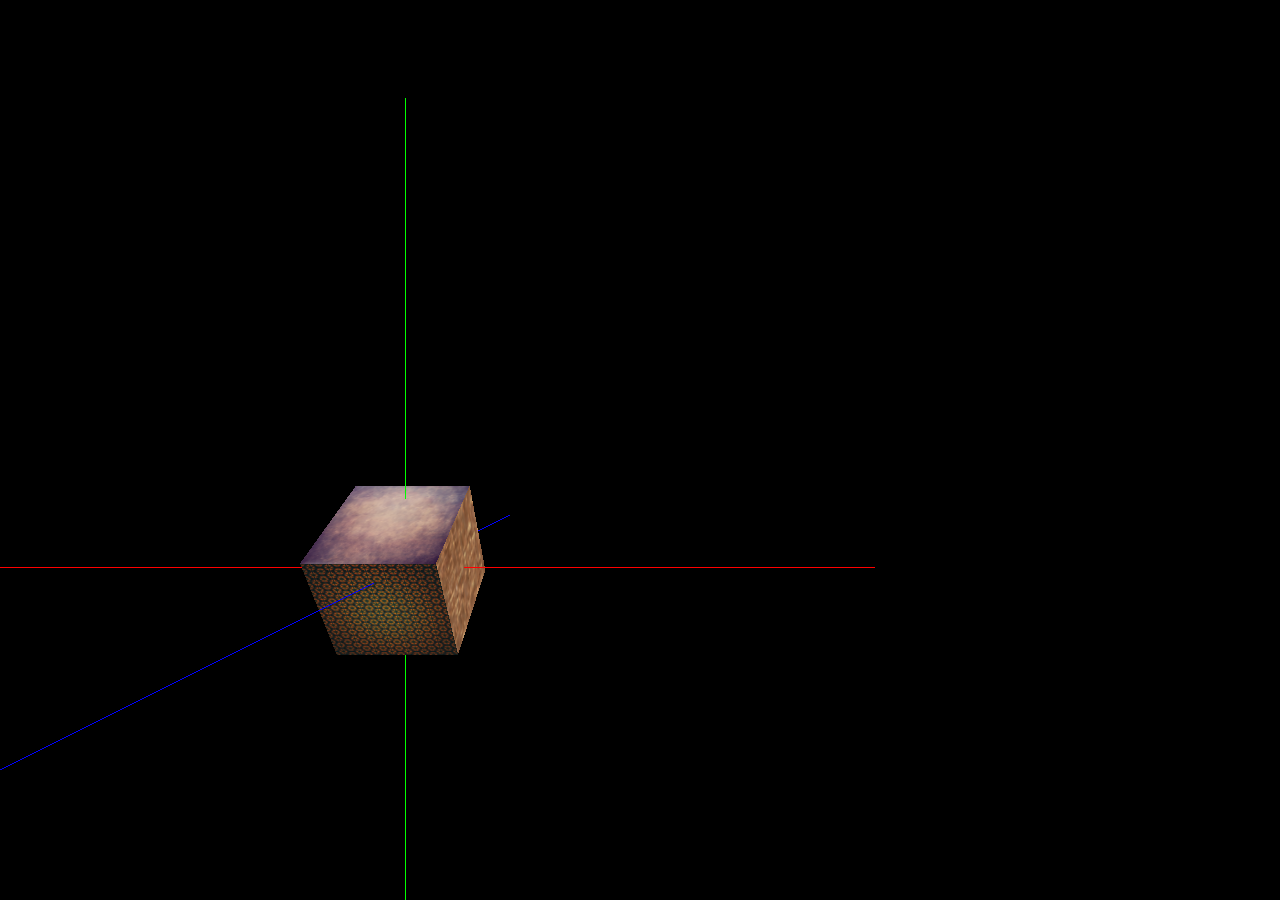
==== Visual Computing/WebGL/WebGL Coursework/public_html/Cube.html @ 7e3f0f42 "Streamlined new variable object functionality" ====
<!DOCTYPE html>
<html>
	<head>
		<meta charset=utf-8>
		<title>Cube Manipulation</title>
		<style>
			body { margin: 0; }
			canvas { width: 100%; height: 100% }
		</style>
	</head>
	<body>
		<script src="js/three.js"></script>
		<script>
			// Scene Setup
                        var scene = new THREE.Scene();
                        var sceneBackground = scene.background;
                        var camera = new THREE.PerspectiveCamera(75, window.innerWidth / window.innerHeight, 0.1, 1000);
                        var renderer = new THREE.WebGLRenderer();
                        //var controls = new THREE.OrbitControls(camera, renderer.domElement);
                        renderer.setSize(window.innerWidth, window.innerHeight);
                        document.body.appendChild(renderer.domElement);
                        
                        
                        // Event Listeners
                        document.addEventListener("keydown", onKeyDown); //TODO: Pausing cube blocks other events until resumption
                        document.addEventListener("wheel", onWheelScroll);
                        document.addEventListener("mousedown", onMouseDown);
                        document.addEventListener("mousemove", onMouseMove);
                        document.addEventListener("mouseup", onMouseUp);
                        
                        
                        // Default Camera Positioning
                        var defaultCamera = camera.clone();
                        var defaultCameraPos = [2, 1, 5];
                        defaultCamera.position.x = defaultCameraPos[0]; 
                        defaultCamera.position.y = defaultCameraPos[1];
                        defaultCamera.position.z = defaultCameraPos[2];
                        
                        var resetCamera = function () {
                            camera = defaultCamera.clone();                            
                        };
                        
                        resetCamera();  
                        
                        
                        // Object States                    
                        var States = {
                            rotating: true,
                            vertexRendering: false,
                            edgeRendering: false, 
                            faceRendering: false, // Inverted initialisation
                            textureRendering: true,
                            orbiting: false
                        };
                        
                        var ActiveObject = { 
                            selected: null,
                            points: null,
                            wireframe: null                        
                        };
                                      
    
                        // Cube Setup
                        var cubeGeometry = new THREE.BoxGeometry(1, 1, 1);         
                        var cubeColor = new THREE.Color(0x008B8B);
                        var cubeMaterial = new THREE.MeshBasicMaterial({color: cubeColor, vertexColors: THREE.VertexColors});
                        var cube = new THREE.Mesh(cubeGeometry, cubeMaterial);
                        ActiveObject.selected = cube;
                        scene.add(ActiveObject.selected);
                        
                        // Axes Setup                
                        var xAxisGeometry = new THREE.Geometry();
                        var yAxisGeometry = xAxisGeometry.clone();
                        var zAxisGeometry = xAxisGeometry.clone();
                        var xAxisMaterial = new THREE.LineBasicMaterial({ color: 0xff0000 });
                        var yAxisMaterial = new THREE.LineBasicMaterial({ color: 0x00ff00 });
                        var zAxisMaterial = new THREE.LineBasicMaterial({ color: 0x0000ff });
                        var axisLength = 4;
                        
                        xAxisGeometry.vertices.push(
                                new THREE.Vector3(-axisLength, 0, 0),
                                new THREE.Vector3(axisLength, 0, 0)
                        );
                
                        yAxisGeometry.vertices.push(
                                new THREE.Vector3(0, -axisLength, 0),
                                new THREE.Vector3(0, axisLength, 0)
                        );
                              
                        zAxisGeometry.vertices.push(
                                new THREE.Vector3(0, 0, -axisLength),
                                new THREE.Vector3(0, 0, axisLength)
                        );
                        
                        var xAxis = new THREE.Line(xAxisGeometry, xAxisMaterial);
                        var yAxis = new THREE.Line(yAxisGeometry, yAxisMaterial);
                        var zAxis = new THREE.Line(zAxisGeometry, zAxisMaterial);
                        
                        scene.add(xAxis, yAxis, zAxis);       
                       
                        
                        // Cube Rotation
                        var animationID; 
                        var rotationStep = 0.01;
                        
                        var rotateX = function() {
                            var obj = ActiveObject.selected;
                            animationID = requestAnimationFrame(rotateX); 
                            obj.rotation.x += rotationStep;
                            if (obj.rotation.x >= 2*Math.PI){
                                 obj.rotation.x = 0;
                                cancelAnimationFrame(animationID); 
                                rotateY();
                            }
                            renderer.render(scene, camera);
                        };
                        
                        var rotateY = function() {
                            var obj = ActiveObject.selected;
                            animationID = requestAnimationFrame(rotateY);
                            obj.rotation.y += rotationStep;
                            if (obj.rotation.y >= 2*Math.PI){
                                obj.rotation.y = 0;
                                cancelAnimationFrame(animationID); 
                                rotateZ();
                            }
                            renderer.render(scene, camera);
                        };  
                        
                        var rotateZ = function() {
                            var obj = ActiveObject.selected;
                            animationID = requestAnimationFrame(rotateZ); 
                            obj.rotation.z += rotationStep;
                            if (obj.rotation.z >= 2*Math.PI){
                                obj.rotation.z = 0;
                                cancelAnimationFrame(animationID); 
                                rotateX();
                            }
                            renderer.render(scene, camera);
                        };
                                                                                     
                        rotateX();
                        States.rotating = true;
                        
                        var toggleAnimation = function() {
                            var obj = ActiveObject.selected;
                            if (States.rotating){
                                cancelAnimationFrame(animationID); 
                            } else {
                                if (obj.rotation.y !== 0){
                                    obj.rotation.x = 0;
                                    obj.rotation.z = 0;
                                    rotateY();
                                } else if (obj.rotation.z !== 0){
                                    obj.rotation.x = 0;
                                    obj.rotation.y = 0;
                                    rotateZ();
                                } else { 
                                    obj.rotation.y = 0;
                                    obj.rotation.z = 0;
                                    rotateX();                                 
                                }
                            }
                            States.rotating = !States.rotating; 
                        };
                           
                        
                        // Render modes 
                        var pointsMaterial = new THREE.PointsMaterial({color: 0xffff00, size:0.1});
                        var wireframeMaterial = new THREE.MeshBasicMaterial({color: 0xffffff, wireframe: true});
                        var cubePoints = new THREE.Points(cubeGeometry, pointsMaterial);
                        var cubeWireframe = new THREE.Mesh(cubeGeometry, wireframeMaterial);
                      
                        var updateActivePoints = function (newPoints){
                             ActiveObject.points = newPoints;
                        };
                        
                        var updateActiveWireframe= function (newWireframe){
                             ActiveObject.wireframe = newWireframe;
                        };
                        
                        updateActivePoints(cubePoints);
                        updateActiveWireframe(cubeWireframe);
                        
                        var toggleEdges = function (obj) {
                            if (!States.edgeRendering){
                                obj.add(ActiveObject.wireframe);
                            } else {
                                obj.remove(ActiveObject.wireframe);
                            }     
                            States.edgeRendering = !States.edgeRendering;   
                        };
                        
                        // TODO: Fix bugs -> T then F needs second F also a subsquent T does not bring the texture back
                        //                   F then T means T behaves like F
                        var toggleFaces = function (obj) {
                            if (!States.faceRendering){
                                obj.material.opacity = 0.0;
                                obj.material.transparent = true;
                                if (States.textureRendering){                            
                                    for (var i = 0; i < obj.material.length; i++)
                                    {
                                        obj.material[i].opacity = 0.0;
                                        obj.material[i].transparent = true;
                                    }  
                                }
                            } else {   
                                obj.material.opacity = 1.0;
                                obj.material.transparent = false;
                                if (States.textureRendering){
                                    for (var i = 0; i < obj.material.length; i++){
                                        obj.material[i].opacity = 1.0;
                                        obj.material[i].transparent = false;
                                    }
                                }
                            }    
                            States.faceRendering = !States.faceRendering;
                        };     
    
                        var toggleVertices = function (obj) {
                        if (!States.vertexRendering){
                                obj.add(ActiveObject.points);
                            } else {
                                obj.remove(ActiveObject.points);
                            }     
                            States.vertexRendering = !States.vertexRendering;   
                        };
                             
                             
                        // Camera Translation    
                        // TODO: Change scrollwheel to zoom on scrollwheel, not z translation
                        var cameraMovementDistance = 0.1;
                        
                        var translateCamera = function (direction) {
                            switch (direction){
                                case 'left':
                                    camera.translateX(-cameraMovementDistance);
                                    break;
                                case 'up':
                                     camera.translateY(cameraMovementDistance);
                                    break;
                                case 'right':
                                    camera.translateX(cameraMovementDistance);                              
                                    break;
                                case 'down':
                                    camera.translateY(-cameraMovementDistance);
                                    break;
                                case 'forwards':
                                    camera.translateZ(-cameraMovementDistance);
                                    break;
                                case 'backwards':
                                    camera.translateZ(cameraMovementDistance);
                                    break;
                                default:
                                    break;
                            }
                        };
                       
                       
                        // Camera Orbit   
                        var Orbit = {
                            xFocus: 0, 
                            yFocus: 0,
                            xMove: 0,
                            yMove: 0
                        };
                        
                        var orbitCamera = function () {
                            
                        };
                        
                        
                        // Cube Texture 
                        var textureNames = ['bronze', 'wire', 'scratched', 'shapes', 'colour', 'water'];
                        var textures = [];
                        var textureLoader = new THREE.TextureLoader();
                        textureLoader.setPath("resources/");
         
                        for (texture in textureNames){                          
                            textures.push(new THREE.MeshBasicMaterial({
                                map: textureLoader.load(textureNames[texture] + '.jpg')
                            }));
                        }
                        
                        // Use textured material by default
                        cube.material = textures;
                        States.textureRendering = true;
                        
                        var toggleTextures = function(obj) {
                            if (obj === cube){
                                if (!States.textureRendering){
                                cube.material = textures;
                                } else {
                                    cube.material = cubeMaterial;
                                }
                                States.faceRendering = true;
                                States.textureRendering = !States.textureRendering; 
                                toggleFaces(obj);
                            }
                         };
                         
                         
                        // Event Handlers
                        
                        // Key press event handler
                        function onKeyDown(e){
                            switch(e.which){
                                // Pause object rotation
                                case 32:
                                    toggleAnimation();
                                    break;
                                // Move camera left on left arrow KeyDown
                                case 37:
                                    translateCamera('left');
                                    break;
                                // Move camera up on up arrow KeyDown
                                case 38:
                                    translateCamera('up');
                                    break;
                                // Move camera right on right arrow KeyDown
                                case 39:                            
                                    translateCamera('right');
                                    break; 
                                // Move camera down on down arrow KeyDown
                                case 40:
                                    translateCamera('down');
                                    break;                                
                                // Move camera forwards on '+' KeyDown; can also be invoked by using the mousewheel
                                case 107:
                                    translateCamera('forwards');
                                    break;                                
                                // Move camera backwards '-' KeyDown; can also be invoked by using the mousewheel
                                case 109:
                                    translateCamera('backwards');
                                    break;
                                // Reset camera position on 'r' KeyDown
                                case 82:
                                    resetCamera();
                                    break;
                                // Toggle cube edge rendering (inc. primitive triangles) on 'e' KeyDown
                                case 69:
                                    toggleEdges(ActiveObject.selected);
                                    break;
                                // Toggle cube faces on 'f' KeyDown
                                case 70: 
                                    toggleFaces(ActiveObject.selected);
                                    break;                      
                                // Toggle cube vertex rendering on 'v' KeyDown
                                case 86: 
                                    toggleVertices(ActiveObject.selected);
                                    break;       
                                // Apply textures on 't' KeyDown
                                case 84: 
                                    toggleTextures();
                                    break; 
                                default:
                                    break;                            
                            }
                            
                            renderer.render(scene, camera);
                        }
                        
                        // Scroll wheel event handler 
                        // Used to zoom camera in and out via the scroll wheel
                        function onWheelScroll(e){                        
                           if (e.wheelDelta > 0){
                                camera.position.z -= cameraMovementDistance;
                            } else {
                                camera.position.z += cameraMovementDistance;
                            }
                            //console.log(camera.zoom);
                        }
                        
                        function onMouseDown(e){
                            if (e.which === 1){
                                Orbit.xFocus = e.x; Orbit.yFocus = e.y;
                                States.orbiting = true;
                            }
                        }
                        
                        function onMouseMove(e){
                            if (States.orbiting){
                                Orbit.xMove = e.movementX; Orbit.yMove = e.movementY;
                                orbitCamera();
                            }
                        }
                        
                        function onMouseUp(e){
                            Orbit.xFocus = 0; Orbit.yFocus = 0; 
                            Orbit.xMove = 0; Orbit.yMove = 0;
                            States.orbiting = false;
                        }                    
		</script>
	</body>
</html>
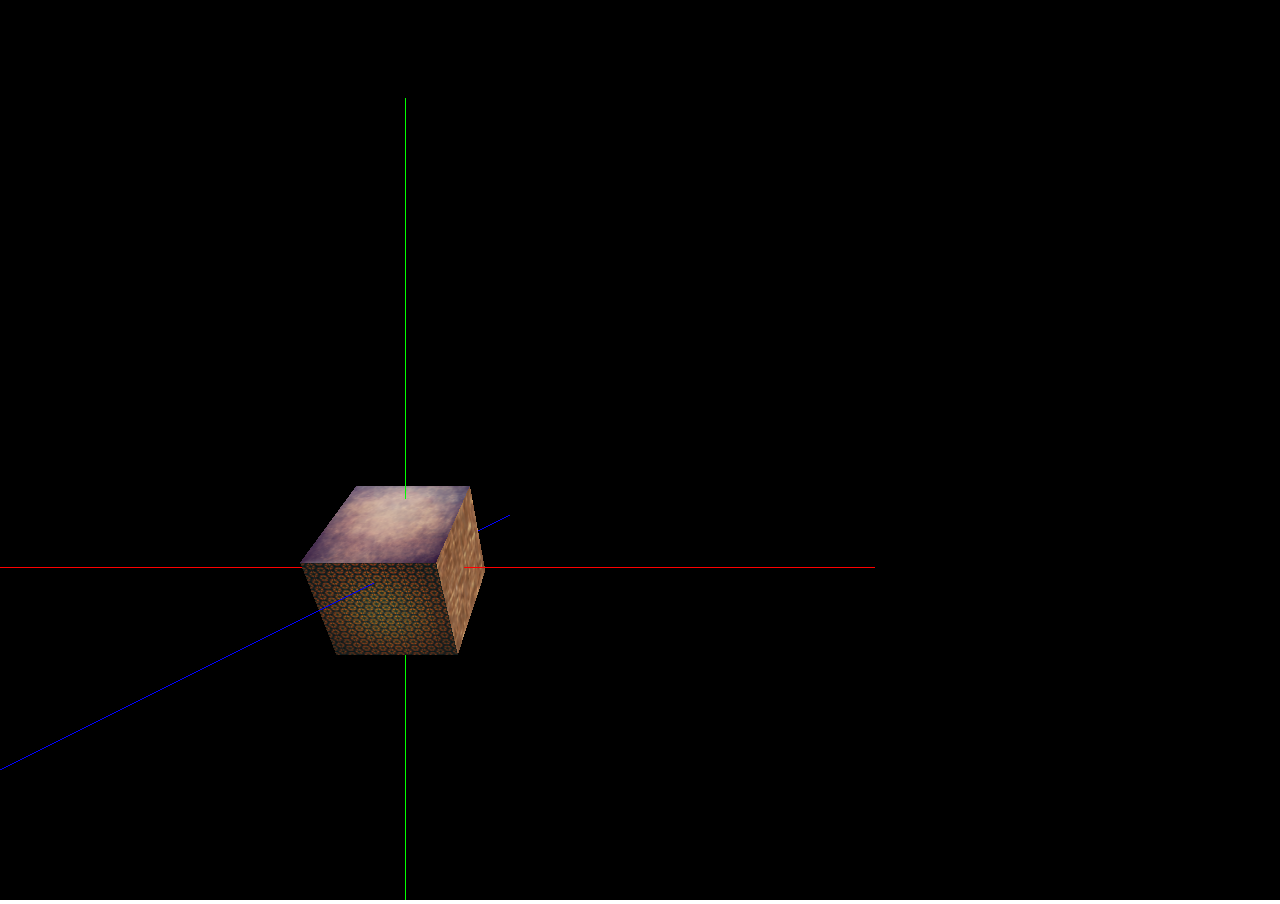
==== commit 69e7a256: "An attempt at orbiting has been made, it does not work but committing for progress" ====
--- a/Visual Computing/WebGL/WebGL Coursework/public_html/Cube.html
+++ b/Visual Computing/WebGL/WebGL Coursework/public_html/Cube.html
@@ -259,17 +259,68 @@
                        
                         // Camera Orbit   
                         var Orbit = {
+                            started: false,
+                            xStart: 0,
+                            yStart: 0,
                             xFocus: 0, 
                             yFocus: 0,
                             xMove: 0,
-                            yMove: 0
-                        };
-                        
+                            yMove: 0,
+                            newX: 0,
+                            newY: 0,
+                            newZ: 0,
+                            lookAtPoint: null
+                        };
+                        
+                        var sqr = val => val*val;
+                        var sum = (accumulator, val) => accumulator + val;
+                        var angleStep = Math.PI/4;
                         var orbitCamera = function () {
-                            
-                        };
-                        
-                        
+                            if (!Orbit.started){
+                                xStart = Orbit.xFocus; yStart = Orbit.yFocus;
+                                Orbit.lookAtPoint = screen2Cartesian(xStart, yStart);
+                                Orbit.started = true;                          
+                            } else {
+                                var temp = cartesian2Spherical(Orbit.lookAtPoint);                       
+                                var currentCamPos = camera.position;    
+                                console.log(Orbit.yMove, Orbit.xMove);
+                                temp[1] += Orbit.yMove * angleStep;
+                                temp[2] += Orbit.xMove * angleStep;
+                                console.log(temp);
+                                var newPos = spherical2Cartesian(temp);
+                                //console.log(newPos);
+                                //console.log(camera.position);
+                                camera.translateX(newPos.x);
+                                camera.translateY(newPos.y);
+                                camera.translateZ(newPos.z);
+                            }
+                            camera.lookAt(Orbit.lookAtPoint);
+                        };
+                        
+                        var screen2Cartesian = function (xScreen, yScreen) {
+                            var x = -1 + (2*xScreen/window.innerWidth);
+                            var y = -(-1 + (2*yScreen/window.innerHeight));    
+                            var z = Math.sqrt(sqr(x) + sqr(y));           
+                            return new THREE.Vector3(x, y, z);  
+                        };
+                        
+                        var cartesian2Spherical = function(cartesianVector3) {
+                            var cartesian = [cartesianVector3.x, cartesianVector3.y, cartesianVector3.z];
+                            var radius = Math.sqrt(cartesian.map(val => sqr(val)).reduce(sum));
+                            var theta = Math.acos(cartesianVector3.z/radius);
+                            var phi = Math.atan(cartesianVector3.y/cartesianVector3.x);
+                            return [radius, theta, phi];
+                        };
+                        
+                       var spherical2Cartesian = function(spherical) {
+                            var radius = spherical[0]; var theta = spherical[1];
+                            var phi = spherical[2];
+                            var x = radius*Math.sin(theta)*Math.cos(phi);
+                            var y = radius*Math.sin(theta)*Math.sin(phi);    
+                            var z = radius*Math.cos(theta);         
+                            return new THREE.Vector3(x, y, z);  
+                        };
+   
                         // Cube Texture 
                         var textureNames = ['bronze', 'wire', 'scratched', 'shapes', 'colour', 'water'];
                         var textures = [];
@@ -298,7 +349,6 @@
                                 toggleFaces(obj);
                             }
                          };
-                         
                          
                         // Event Handlers
                         
@@ -382,13 +432,14 @@
                             if (States.orbiting){
                                 Orbit.xMove = e.movementX; Orbit.yMove = e.movementY;
                                 orbitCamera();
+                                renderer.render(scene, camera);
                             }
                         }
                         
                         function onMouseUp(e){
                             Orbit.xFocus = 0; Orbit.yFocus = 0; 
                             Orbit.xMove = 0; Orbit.yMove = 0;
-                            States.orbiting = false;
+                            States.orbiting = false; Orbit.started = false;
                         }                    
 		</script>
 	</body>
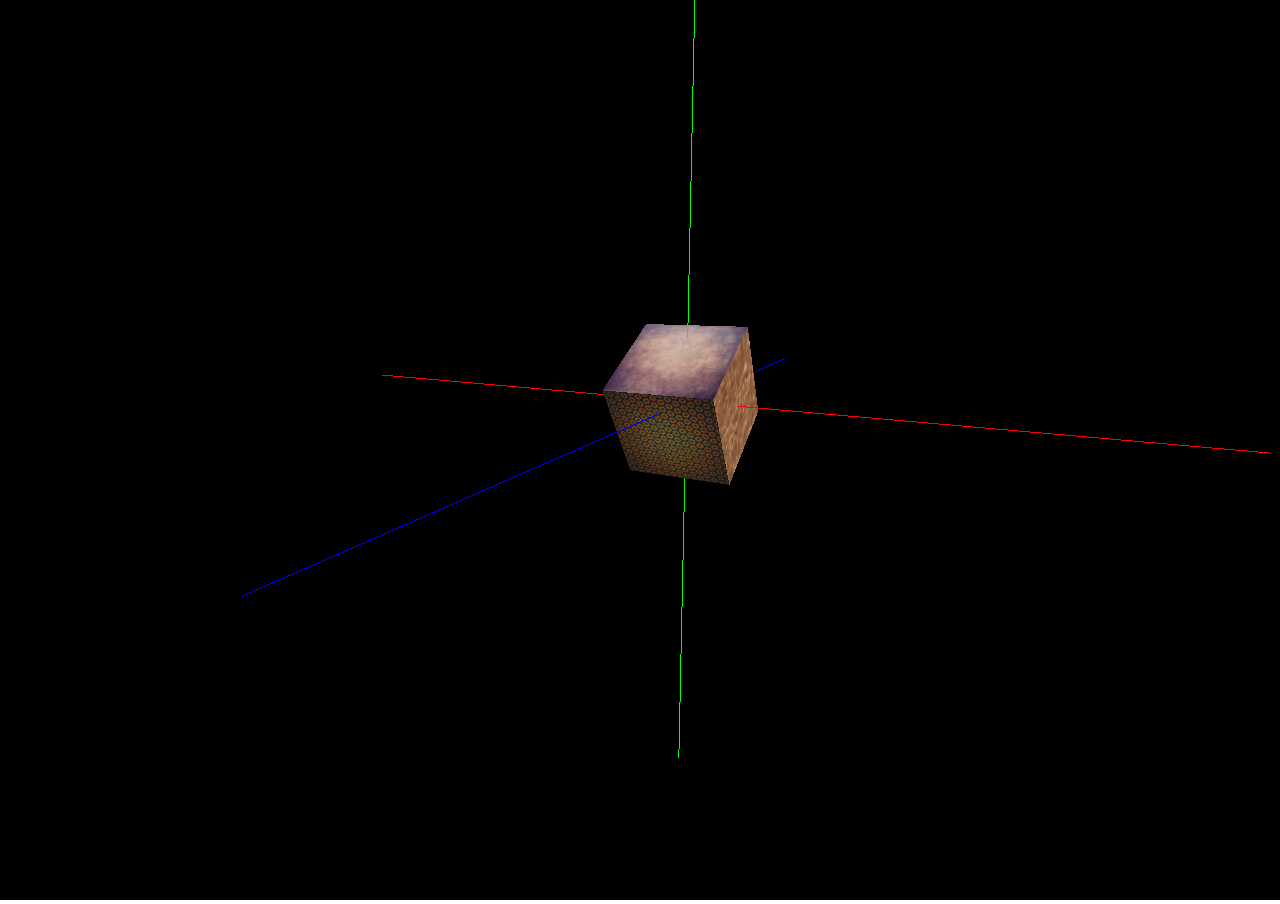
==== commit 5aed1dcf: "- Slow orbit implemented - Camera now has a default lookAt" ====
--- a/Visual Computing/WebGL/WebGL Coursework/public_html/Cube.html
+++ b/Visual Computing/WebGL/WebGL Coursework/public_html/Cube.html
@@ -32,12 +32,13 @@
                         // Default Camera Positioning
                         var defaultCamera = camera.clone();
                         var defaultCameraPos = [2, 1, 5];
+                        var defaultLookAt = new THREE.Vector3(0.0031250000000000444, -0.22544951590594753, 0.9742498396986135);
                         defaultCamera.position.x = defaultCameraPos[0]; 
                         defaultCamera.position.y = defaultCameraPos[1];
                         defaultCamera.position.z = defaultCameraPos[2];
-                        
                         var resetCamera = function () {
-                            camera = defaultCamera.clone();                            
+                            camera = defaultCamera.clone(); 
+                            camera.lookAt(defaultLookAt);
                         };
                         
                         resetCamera();  
@@ -260,48 +261,73 @@
                         // Camera Orbit   
                         var Orbit = {
                             started: false,
-                            xStart: 0,
-                            yStart: 0,
                             xFocus: 0, 
                             yFocus: 0,
                             xMove: 0,
                             yMove: 0,
-                            newX: 0,
-                            newY: 0,
-                            newZ: 0,
+                            radius: -1,
                             lookAtPoint: null
                         };
                         
                         var sqr = val => val*val;
                         var sum = (accumulator, val) => accumulator + val;
-                        var angleStep = Math.PI/4;
+
                         var orbitCamera = function () {
                             if (!Orbit.started){
                                 xStart = Orbit.xFocus; yStart = Orbit.yFocus;
                                 Orbit.lookAtPoint = screen2Cartesian(xStart, yStart);
+                                Orbit.prevX = xStart; Orbit.prevY = yStart;
+                                Orbit.radius = Orbit.lookAtPoint.z;
                                 Orbit.started = true;                          
                             } else {
-                                var temp = cartesian2Spherical(Orbit.lookAtPoint);                       
-                                var currentCamPos = camera.position;    
-                                console.log(Orbit.yMove, Orbit.xMove);
-                                temp[1] += Orbit.yMove * angleStep;
-                                temp[2] += Orbit.xMove * angleStep;
-                                console.log(temp);
-                                var newPos = spherical2Cartesian(temp);
-                                //console.log(newPos);
-                                //console.log(camera.position);
-                                camera.translateX(newPos.x);
-                                camera.translateY(newPos.y);
-                                camera.translateZ(newPos.z);
-                            }
+                                 if (Orbit.xMove !== 0 || Orbit.yMove !== 0) {
+                                    var op1 = screen2Cartesian(Orbit.xFocus, Orbit.yFocus);
+                                    var op2 = screen2Cartesian(Orbit.xFocus + Orbit.xMove, Orbit.prevY + Orbit.yMove);
+                                    var angle = Math.acos(Math.min(1, dotProduct(op1, op2)));
+                                    var orthogonalVector = crossProduct(op1, op2);
+                                    
+                                    camera.translateX(op2.x - op1.x); // 4)*());
+                                    camera.translateY(op2.y - op1.y);
+                                    //camera.translateZ(op2.z - op1.z);
+                                    //console.log(op1, op2);
+                                    console.log(angle);
+                                    //console.log(orthogonalVector);
+
+                                    camera.rotateOnAxis(orthogonalVector, angle*2*Math.PI);
+                                }
+                            }
+;
                             camera.lookAt(Orbit.lookAtPoint);
                         };
                         
-                        var screen2Cartesian = function (xScreen, yScreen) {
-                            var x = -1 + (2*xScreen/window.innerWidth);
-                            var y = -(-1 + (2*yScreen/window.innerHeight));    
-                            var z = Math.sqrt(sqr(x) + sqr(y));           
-                            return new THREE.Vector3(x, y, z);  
+                        var dotProduct = function(a, b) {
+                            var result = [a.x*b.x, a.y*b.y, a.z*b.z];
+                            return result.reduce(sum);
+                        };
+                        
+                        var crossProduct = function(a, b) {
+                            return new THREE.Vector3(
+                                    (a.y*b.z) - (a.z*b.y),
+                                    (a.z*b.x) - (a.x*b.z), 
+                                    (a.x*b.y) - (a.y*b.x)
+                                );
+                        };
+                            
+                        var screen2Cartesian = function(xScreen, yScreen) {
+                            var result = [];
+                            result.push(-1 + (2*xScreen/window.innerWidth));
+                            result.push(-(-1 + (2*yScreen/window.innerHeight))); 
+                            var zSquared = sqr(result[0]) + sqr(result[1]);
+                            result.push(zSquared);
+                            if (Orbit.radius === -1){
+                                Orbit.radius = zSquared;
+                            }
+                            if (zSquared <= Orbit.radius){
+                                result[2] = Math.sqrt(zSquared);//Orbit.radius - zSquared);
+                            } else {
+                                result = result.map(x => x / zSquared);        
+                            }
+                            return new THREE.Vector3(result[0], result[1], result[2]);  
                         };
                         
                         var cartesian2Spherical = function(cartesianVector3) {
@@ -312,7 +338,7 @@
                             return [radius, theta, phi];
                         };
                         
-                       var spherical2Cartesian = function(spherical) {
+                        var spherical2Cartesian = function(spherical) {
                             var radius = spherical[0]; var theta = spherical[1];
                             var phi = spherical[2];
                             var x = radius*Math.sin(theta)*Math.cos(phi);
@@ -437,9 +463,12 @@
                         }
                         
                         function onMouseUp(e){
-                            Orbit.xFocus = 0; Orbit.yFocus = 0; 
-                            Orbit.xMove = 0; Orbit.yMove = 0;
-                            States.orbiting = false; Orbit.started = false;
+                            Orbit.started = false;
+                            Orbit.xFocus = 0;   Orbit.yFocus = 0; 
+                            Orbit.xMove = 0;    Orbit.yMove = 0;
+                            Orbit.radius = -1;  Orbit.lookAtPoint = null;
+                                                      
+                            States.orbiting = false;
                         }                    
 		</script>
 	</body>
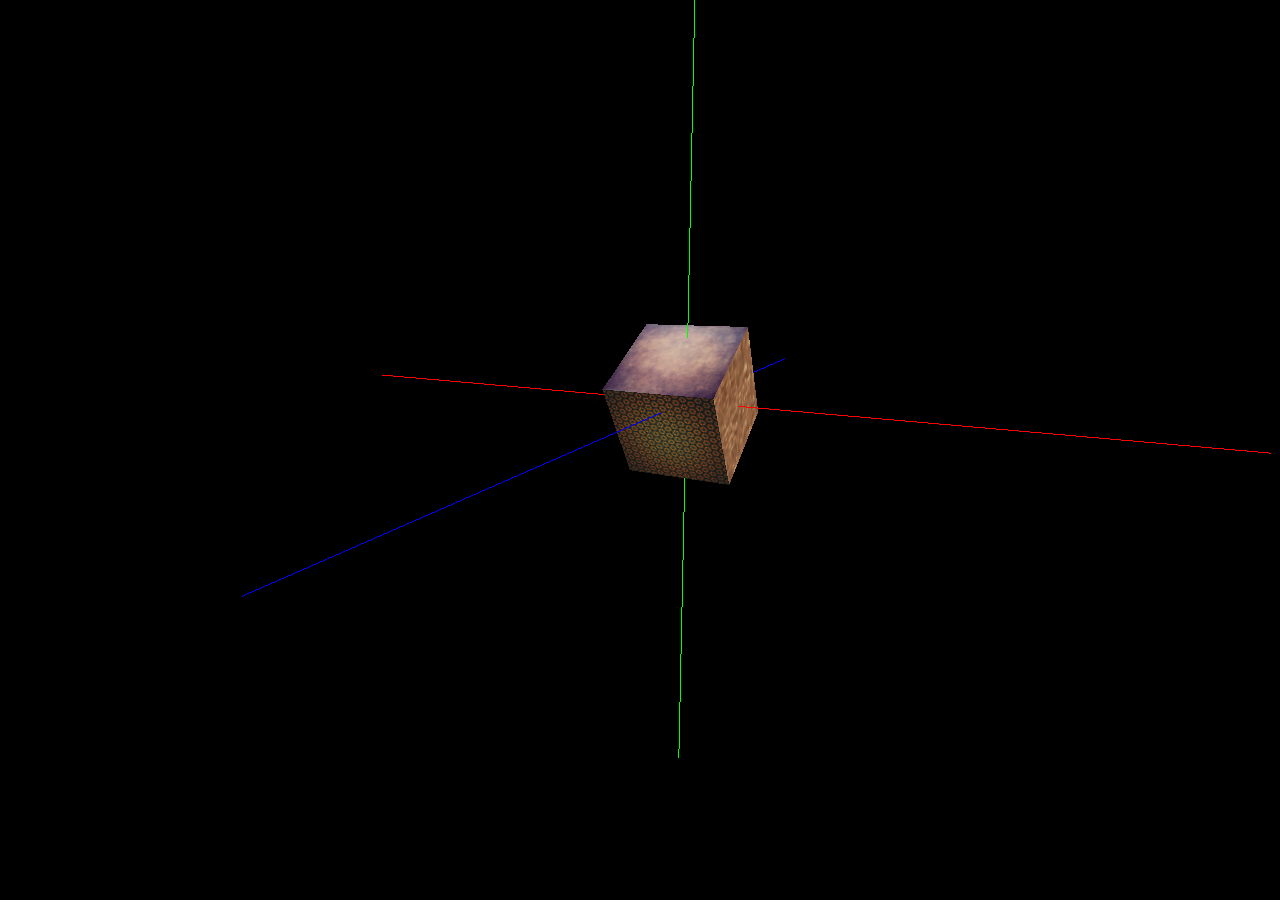
==== commit 82b9fe8a: "- Fixed minor bug with scrollwheel zoom - Fixed new bug that stopped textures from toggling at all" ====
--- a/Visual Computing/WebGL/WebGL Coursework/public_html/Cube.html
+++ b/Visual Computing/WebGL/WebGL Coursework/public_html/Cube.html
@@ -272,6 +272,9 @@
                         var sqr = val => val*val;
                         var sum = (accumulator, val) => accumulator + val;
 
+                        // TODO: - Fix rotation speed 
+                        //       - Zooms out if you drag sideways a bunch
+                                
                         var orbitCamera = function () {
                             if (!Orbit.started){
                                 xStart = Orbit.xFocus; yStart = Orbit.yFocus;
@@ -366,7 +369,7 @@
                         var toggleTextures = function(obj) {
                             if (obj === cube){
                                 if (!States.textureRendering){
-                                cube.material = textures;
+                                    cube.material = textures;
                                 } else {
                                     cube.material = cubeMaterial;
                                 }
@@ -427,7 +430,7 @@
                                     break;       
                                 // Apply textures on 't' KeyDown
                                 case 84: 
-                                    toggleTextures();
+                                    toggleTextures(ActiveObject.selected);
                                     break; 
                                 default:
                                     break;                            
@@ -440,9 +443,9 @@
                         // Used to zoom camera in and out via the scroll wheel
                         function onWheelScroll(e){                        
                            if (e.wheelDelta > 0){
-                                camera.position.z -= cameraMovementDistance;
-                            } else {
-                                camera.position.z += cameraMovementDistance;
+                                translateCamera('forwards');
+                            } else {
+                                translateCamera('backwards');
                             }
                             //console.log(camera.zoom);
                         }
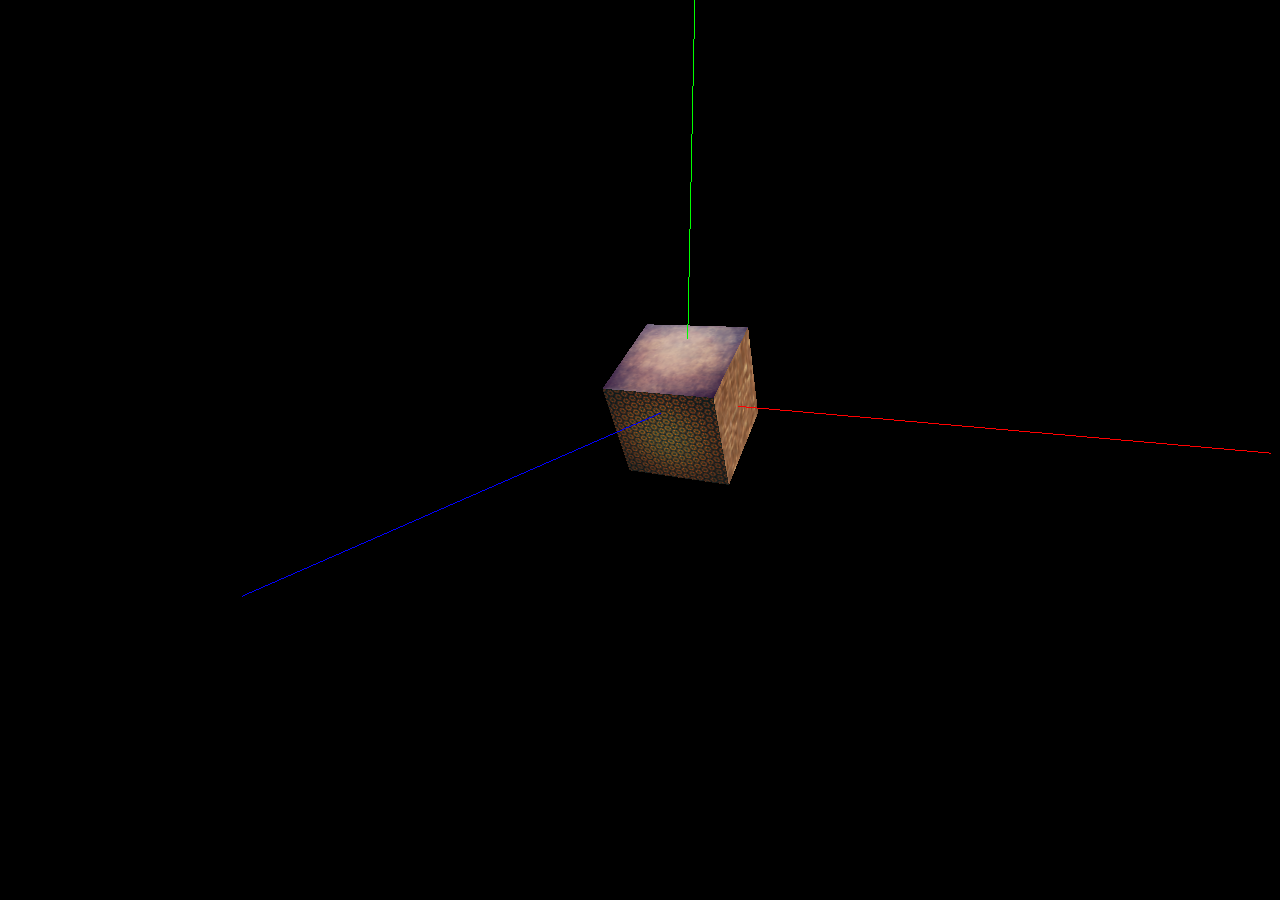
==== commit a3402f77: "- Basic bunny loading implemented - Added ambient light so bunny is visible" ====
--- a/Visual Computing/WebGL/WebGL Coursework/public_html/Cube.html
+++ b/Visual Computing/WebGL/WebGL Coursework/public_html/Cube.html
@@ -10,13 +10,17 @@
 	</head>
 	<body>
 		<script src="js/three.js"></script>
+                <script src="js/OBJLoader.js"></script>
 		<script>
 			// Scene Setup
                         var scene = new THREE.Scene();
                         var sceneBackground = scene.background;
                         var camera = new THREE.PerspectiveCamera(75, window.innerWidth / window.innerHeight, 0.1, 1000);
                         var renderer = new THREE.WebGLRenderer();
-                        //var controls = new THREE.OrbitControls(camera, renderer.domElement);
+                        
+                        var ambientLight = new THREE.AmbientLight(0x404040);
+			scene.add(ambientLight);
+                        
                         renderer.setSize(window.innerWidth, window.innerHeight);
                         document.body.appendChild(renderer.domElement);
                         
@@ -51,7 +55,9 @@
                             edgeRendering: false, 
                             faceRendering: false, // Inverted initialisation
                             textureRendering: true,
-                            orbiting: false
+                            orbiting: false,
+                            objectLoaded: false, 
+                            objectLoadedDisplayed: false
                         };
                         
                         var ActiveObject = { 
@@ -79,17 +85,17 @@
                         var axisLength = 4;
                         
                         xAxisGeometry.vertices.push(
-                                new THREE.Vector3(-axisLength, 0, 0),
+                                new THREE.Vector3(0, 0, 0),
                                 new THREE.Vector3(axisLength, 0, 0)
                         );
                 
                         yAxisGeometry.vertices.push(
-                                new THREE.Vector3(0, -axisLength, 0),
+                                new THREE.Vector3(0, 0, 0),
                                 new THREE.Vector3(0, axisLength, 0)
                         );
                               
                         zAxisGeometry.vertices.push(
-                                new THREE.Vector3(0, 0, -axisLength),
+                                new THREE.Vector3(0, 0, 0),
                                 new THREE.Vector3(0, 0, axisLength)
                         );
                         
@@ -104,7 +110,7 @@
                         var animationID; 
                         var rotationStep = 0.01;
                         
-                        var rotateX = function() {
+                        var rotateX = function () {
                             var obj = ActiveObject.selected;
                             animationID = requestAnimationFrame(rotateX); 
                             obj.rotation.x += rotationStep;
@@ -116,7 +122,7 @@
                             renderer.render(scene, camera);
                         };
                         
-                        var rotateY = function() {
+                        var rotateY = function () {
                             var obj = ActiveObject.selected;
                             animationID = requestAnimationFrame(rotateY);
                             obj.rotation.y += rotationStep;
@@ -128,7 +134,7 @@
                             renderer.render(scene, camera);
                         };  
                         
-                        var rotateZ = function() {
+                        var rotateZ = function () {
                             var obj = ActiveObject.selected;
                             animationID = requestAnimationFrame(rotateZ); 
                             obj.rotation.z += rotationStep;
@@ -143,7 +149,7 @@
                         rotateX();
                         States.rotating = true;
                         
-                        var toggleAnimation = function() {
+                        var toggleAnimation = function () {
                             var obj = ActiveObject.selected;
                             if (States.rotating){
                                 cancelAnimationFrame(animationID); 
@@ -303,12 +309,12 @@
                             camera.lookAt(Orbit.lookAtPoint);
                         };
                         
-                        var dotProduct = function(a, b) {
+                        var dotProduct = function (a, b) {
                             var result = [a.x*b.x, a.y*b.y, a.z*b.z];
                             return result.reduce(sum);
                         };
                         
-                        var crossProduct = function(a, b) {
+                        var crossProduct = function (a, b) {
                             return new THREE.Vector3(
                                     (a.y*b.z) - (a.z*b.y),
                                     (a.z*b.x) - (a.x*b.z), 
@@ -316,7 +322,7 @@
                                 );
                         };
                             
-                        var screen2Cartesian = function(xScreen, yScreen) {
+                        var screen2Cartesian = function (xScreen, yScreen) {
                             var result = [];
                             result.push(-1 + (2*xScreen/window.innerWidth));
                             result.push(-(-1 + (2*yScreen/window.innerHeight))); 
@@ -333,7 +339,7 @@
                             return new THREE.Vector3(result[0], result[1], result[2]);  
                         };
                         
-                        var cartesian2Spherical = function(cartesianVector3) {
+                        var cartesian2Spherical = function (cartesianVector3) {
                             var cartesian = [cartesianVector3.x, cartesianVector3.y, cartesianVector3.z];
                             var radius = Math.sqrt(cartesian.map(val => sqr(val)).reduce(sum));
                             var theta = Math.acos(cartesianVector3.z/radius);
@@ -341,7 +347,7 @@
                             return [radius, theta, phi];
                         };
                         
-                        var spherical2Cartesian = function(spherical) {
+                        var spherical2Cartesian = function (spherical) {
                             var radius = spherical[0]; var theta = spherical[1];
                             var phi = spherical[2];
                             var x = radius*Math.sin(theta)*Math.cos(phi);
@@ -366,7 +372,7 @@
                         cube.material = textures;
                         States.textureRendering = true;
                         
-                        var toggleTextures = function(obj) {
+                        var toggleTextures = function (obj) {
                             if (obj === cube){
                                 if (!States.textureRendering){
                                     cube.material = textures;
@@ -379,44 +385,105 @@
                             }
                          };
                          
+                         
+                        // Object Loadng/ Switch Active Object
+                        var bunny;
+                        var bunnyScaling = 0.5; //0.15;
+                        var bunnyColor = 0xf44298; //cubeColor; 
+                        var bunnyMaterial = new THREE.MeshPhongMaterial({color: bunnyColor});
+                        var bunnyWireframe; var bunnyPoints;
+                        
+                        var loader = new THREE.OBJLoader();
+                        loader.setPath('resources/');
+
+                        var loadObject = function (filename) {
+                            
+                            
+                            if (!States.objectLoaded) {
+                                loader.load(filename,
+                                
+                                    function(object) {   
+                                        bunny = object; 
+                           
+                                        bunny.traverse(function (child) {
+						if (child.isMesh) {
+                                                    child.material = bunnyMaterial;
+                                                }
+         
+					});
+                                        
+                                        bunny.position.x = 2;
+                                        bunny.scale.x = bunnyScaling;
+                                        bunny.scale.y = bunnyScaling; 
+                                        bunny.scale.z = bunnyScaling;
+                                        
+                                        scene.add(bunny);
+                                        toggleActiveObject();
+                                        States.objectLoaded = true;
+                                    }
+                                );
+                            } else {
+                                toggleActiveObject();
+                            }
+                        }; 
+                        
+                        var toggleActiveObject = function () {
+                            if (ActiveObject.selected === cube) {
+                                if (!States.faceRendering) {
+                                    toggleFaces(cube);
+                                }
+                                if (!States.edgeRendering) {
+                                    toggleEdges(cube);
+                                }
+                                ActiveObject.selected = bunny;
+                                ActiveObject.points = bunnyPoints; 
+                                ActiveObject.wireframe = bunnyWireframe; 
+                                States.faceRendering = !States.faceRendering;
+                                
+                            } else {
+                                ActiveObject.selected = cube;
+                                ActiveObject.points = cubePoints; 
+                                ActiveObject.wireframe = cubeWireframe; 
+                            }     
+                        };
+                        
                         // Event Handlers
                         
                         // Key press event handler
                         function onKeyDown(e){
                             switch(e.which){
-                                // Pause object rotation
+                                // Pause object rotation on spacebar Keydown
                                 case 32:
                                     toggleAnimation();
                                     break;
-                                // Move camera left on left arrow KeyDown
-                                case 37:
+                                // Move camera left on left arrow Keydown
                                     translateCamera('left');
                                     break;
-                                // Move camera up on up arrow KeyDown
+                                // Move camera up on up arrow Keydown
                                 case 38:
                                     translateCamera('up');
                                     break;
-                                // Move camera right on right arrow KeyDown
+                                // Move camera right on right arrow Keydown
                                 case 39:                            
                                     translateCamera('right');
                                     break; 
-                                // Move camera down on down arrow KeyDown
+                                // Move camera down on down arrow Keydown
                                 case 40:
                                     translateCamera('down');
                                     break;                                
-                                // Move camera forwards on '+' KeyDown; can also be invoked by using the mousewheel
+                                // Move camera forwards on '+' Keydown; can also be invoked by using the mousewheel
                                 case 107:
                                     translateCamera('forwards');
                                     break;                                
-                                // Move camera backwards '-' KeyDown; can also be invoked by using the mousewheel
+                                // Move camera backwards '-' Keydown; can also be invoked by using the mousewheel
                                 case 109:
                                     translateCamera('backwards');
                                     break;
-                                // Reset camera position on 'r' KeyDown
+                                // Reset camera position on 'r' Keydown
                                 case 82:
                                     resetCamera();
                                     break;
-                                // Toggle cube edge rendering (inc. primitive triangles) on 'e' KeyDown
+                                // Toggle cube edge rendering (inc. primitive triangles) on 'e' Keydown
                                 case 69:
                                     toggleEdges(ActiveObject.selected);
                                     break;
@@ -424,14 +491,18 @@
                                 case 70: 
                                     toggleFaces(ActiveObject.selected);
                                     break;                      
-                                // Toggle cube vertex rendering on 'v' KeyDown
+                                // Toggle cube vertex rendering on 'v' Keydown
                                 case 86: 
                                     toggleVertices(ActiveObject.selected);
                                     break;       
-                                // Apply textures on 't' KeyDown
+                                // Apply textures on 't' Keydown
                                 case 84: 
                                     toggleTextures(ActiveObject.selected);
                                     break; 
+                                // Load/switch active object on 's' Keydown
+                                case 83: 
+                                    loadObject('bunny-5000.obj');
+                                    break;
                                 default:
                                     break;                            
                             }
@@ -441,7 +512,7 @@
                         
                         // Scroll wheel event handler 
                         // Used to zoom camera in and out via the scroll wheel
-                        function onWheelScroll(e){                        
+                        function onWheelScroll (e){                        
                            if (e.wheelDelta > 0){
                                 translateCamera('forwards');
                             } else {
@@ -450,14 +521,14 @@
                             //console.log(camera.zoom);
                         }
                         
-                        function onMouseDown(e){
+                        function onMouseDown (e){
                             if (e.which === 1){
                                 Orbit.xFocus = e.x; Orbit.yFocus = e.y;
                                 States.orbiting = true;
                             }
                         }
                         
-                        function onMouseMove(e){
+                        function onMouseMove (e){
                             if (States.orbiting){
                                 Orbit.xMove = e.movementX; Orbit.yMove = e.movementY;
                                 orbitCamera();
@@ -465,7 +536,7 @@
                             }
                         }
                         
-                        function onMouseUp(e){
+                        function onMouseUp (e){
                             Orbit.started = false;
                             Orbit.xFocus = 0;   Orbit.yFocus = 0; 
                             Orbit.xMove = 0;    Orbit.yMove = 0;
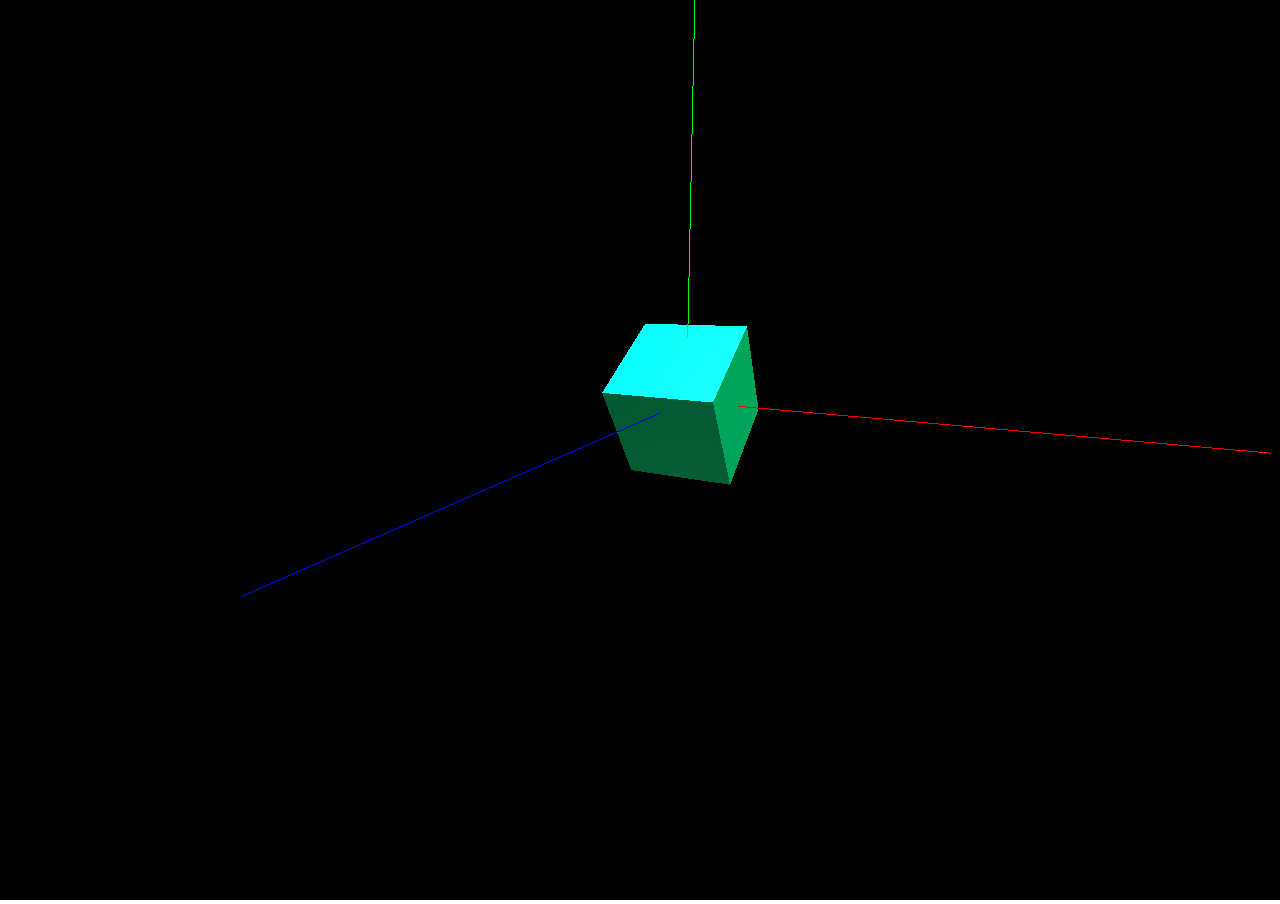
==== commit a8d6c7bd: "- Added more lights - Re-worked edge and face rendering - Introduced more bugs lol; see TODOs" ====
--- a/Visual Computing/WebGL/WebGL Coursework/public_html/Cube.html
+++ b/Visual Computing/WebGL/WebGL Coursework/public_html/Cube.html
@@ -4,8 +4,8 @@
 		<meta charset=utf-8>
 		<title>Cube Manipulation</title>
 		<style>
-			body { margin: 0; }
-			canvas { width: 100%; height: 100% }
+			body {margin: 0;}
+			canvas {width: 100%; height: 100%}
 		</style>
 	</head>
 	<body>
@@ -17,14 +17,27 @@
                         var sceneBackground = scene.background;
                         var camera = new THREE.PerspectiveCamera(75, window.innerWidth / window.innerHeight, 0.1, 1000);
                         var renderer = new THREE.WebGLRenderer();
-                        
+                        renderer.setSize(window.innerWidth, window.innerHeight);
+                        document.body.appendChild(renderer.domElement);
+                        
+                        
+                        // Lights Setup
                         var ambientLight = new THREE.AmbientLight(0x404040);
 			scene.add(ambientLight);
-                        
-                        renderer.setSize(window.innerWidth, window.innerHeight);
-                        document.body.appendChild(renderer.domElement);
-                        
-                        
+                        var lights = [];
+			lights[0] = new THREE.PointLight(0xffffff, 1, 0);
+			lights[1] = new THREE.PointLight(0xffffff, 1, 0);
+			lights[2] = new THREE.PointLight(0xffffff, 1, 0);
+
+			lights[0].position.set(0, 200, 0);
+			lights[1].position.set(100, 200, 100);
+			lights[2].position.set(-100, -200, -100 );
+                        
+                        for (var i = 0; i < lights.length; i++) {
+                            scene.add(lights[i]);
+                        }
+                        
+  
                         // Event Listeners
                         document.addEventListener("keydown", onKeyDown); //TODO: Pausing cube blocks other events until resumption
                         document.addEventListener("wheel", onWheelScroll);
@@ -53,27 +66,36 @@
                             rotating: true,
                             vertexRendering: false,
                             edgeRendering: false, 
-                            faceRendering: false, // Inverted initialisation
-                            textureRendering: true,
+                            faceRendering: true, // Inverted initialisation
+                            textureRendering: false,
                             orbiting: false,
                             objectLoaded: false, 
+                            cubeDisplayed: false,
                             objectLoadedDisplayed: false
                         };
                         
                         var ActiveObject = { 
                             selected: null,
-                            points: null,
-                            wireframe: null                        
+                            points: null                       
+                        };
+                        
+                        var updateSelectedObject = function (newSelectedObject){
+                             ActiveObject.selected = newSelectedObject;
+                        };
+                                               
+                        var updateActivePoints = function (newPoints){
+                             ActiveObject.points = newPoints;
                         };
                                       
-    
                         // Cube Setup
                         var cubeGeometry = new THREE.BoxGeometry(1, 1, 1);         
-                        var cubeColor = new THREE.Color(0x008B8B);
-                        var cubeMaterial = new THREE.MeshBasicMaterial({color: cubeColor, vertexColors: THREE.VertexColors});
+                        var cubeColor = new THREE.Color(0x00fB8B);
+                        var cubeMaterial = new THREE.MeshPhongMaterial({color: cubeColor, vertexColors: THREE.VertexColors , flatShading: true});
                         var cube = new THREE.Mesh(cubeGeometry, cubeMaterial);
-                        ActiveObject.selected = cube;
-                        scene.add(ActiveObject.selected);
+                       
+                        scene.add(cube);
+                        updateSelectedObject(cube);
+                        States.cubeDisplayed = true;
                         
                         // Axes Setup                
                         var xAxisGeometry = new THREE.Geometry();
@@ -174,52 +196,53 @@
                         
                         // Render modes 
                         var pointsMaterial = new THREE.PointsMaterial({color: 0xffff00, size:0.1});
-                        var wireframeMaterial = new THREE.MeshBasicMaterial({color: 0xffffff, wireframe: true});
                         var cubePoints = new THREE.Points(cubeGeometry, pointsMaterial);
-                        var cubeWireframe = new THREE.Mesh(cubeGeometry, wireframeMaterial);
-                      
-                        var updateActivePoints = function (newPoints){
-                             ActiveObject.points = newPoints;
-                        };
-                        
-                        var updateActiveWireframe= function (newWireframe){
-                             ActiveObject.wireframe = newWireframe;
-                        };
                         
                         updateActivePoints(cubePoints);
-                        updateActiveWireframe(cubeWireframe);
-                        
+                        
+                        // TODO: - Cannot enter edge mode from texture mode
                         var toggleEdges = function (obj) {
-                            if (!States.edgeRendering){
-                                obj.add(ActiveObject.wireframe);
-                            } else {
-                                obj.remove(ActiveObject.wireframe);
-                            }     
-                            States.edgeRendering = !States.edgeRendering;   
+                            if (!States.edgeRendering){ 
+                                obj.traverse(
+                                    function (child) {
+                                        if (child.material !== undefined && child.material.isMaterial) { 
+                                            child.material.wireframe = true; 
+                                        }        
+                                    });
+                            } else {
+                                obj.traverse(
+                                    function (child) {
+                                        if (child.material !== undefined && child.material.isMaterial) { 
+                                            child.material.wireframe = false; 
+                                        }        
+                                    });
+                            }  
+                            
+                            if (!States.textureRendering) {
+                                States.edgeRendering = !States.edgeRendering;
+                            }   
                         };
                         
                         // TODO: Fix bugs -> T then F needs second F also a subsquent T does not bring the texture back
                         //                   F then T means T behaves like F
                         var toggleFaces = function (obj) {
                             if (!States.faceRendering){
-                                obj.material.opacity = 0.0;
-                                obj.material.transparent = true;
-                                if (States.textureRendering){                            
-                                    for (var i = 0; i < obj.material.length; i++)
-                                    {
-                                        obj.material[i].opacity = 0.0;
-                                        obj.material[i].transparent = true;
-                                    }  
-                                }
-                            } else {   
-                                obj.material.opacity = 1.0;
-                                obj.material.transparent = false;
-                                if (States.textureRendering){
-                                    for (var i = 0; i < obj.material.length; i++){
-                                        obj.material[i].opacity = 1.0;
-                                        obj.material[i].transparent = false;
-                                    }
-                                }
+                                 obj.traverse(
+                                    function (child) {
+                                        if (child.material !== undefined && child.material.isMaterial) { 
+                                            child.material.opacity = 0.0;
+                                            child.material.transparent = true;
+                                        }        
+                                    });
+                            } else { 
+                                if (States.edgeRendering) { toggleEdges(obj); }
+                                obj.traverse(
+                                    function (child) {
+                                        if (child.material !== undefined && child.material.isMaterial) { 
+                                            child.material.opacity = 1.0;
+                                            child.material.transparent = false;
+                                        }        
+                                    });
                             }    
                             States.faceRendering = !States.faceRendering;
                         };     
@@ -238,7 +261,7 @@
                         // TODO: Change scrollwheel to zoom on scrollwheel, not z translation
                         var cameraMovementDistance = 0.1;
                         
-                        var translateCamera = function (direction) {
+                        var translateCamera = function (direction)  {
                             switch (direction){
                                 case 'left':
                                     camera.translateX(-cameraMovementDistance);
@@ -368,13 +391,10 @@
                             }));
                         }
                         
-                        // Use textured material by default
-                        cube.material = textures;
-                        States.textureRendering = true;
-                        
                         var toggleTextures = function (obj) {
                             if (obj === cube){
                                 if (!States.textureRendering){
+                                    if (States.edgeRendering) { toggleEdges(obj); }
                                     cube.material = textures;
                                 } else {
                                     cube.material = cubeMaterial;
@@ -387,39 +407,40 @@
                          
                          
                         // Object Loadng/ Switch Active Object
-                        var bunny;
+                        var bunny; var bunnyGeometry;
+                        var bunnyPoints; 
                         var bunnyScaling = 0.5; //0.15;
                         var bunnyColor = 0xf44298; //cubeColor; 
                         var bunnyMaterial = new THREE.MeshPhongMaterial({color: bunnyColor});
-                        var bunnyWireframe; var bunnyPoints;
-                        
-                        var loader = new THREE.OBJLoader();
-                        loader.setPath('resources/');
+                        
+                        var objLoader = new THREE.OBJLoader();
+                        objLoader.setPath("resources/");
 
-                        var loadObject = function (filename) {
-                            
-                            
+                        var loadObject = function (filename) {                            
+                          
                             if (!States.objectLoaded) {
-                                loader.load(filename,
+                                objLoader.load(filename,
                                 
                                     function(object) {   
                                         bunny = object; 
-                           
+                                        States.objectLoaded = true;
+                                        
                                         bunny.traverse(function (child) {
-						if (child.isMesh) {
-                                                    child.material = bunnyMaterial;
-                                                }
-         
+						if (child.isMesh) { child.material = bunnyMaterial; }        
 					});
                                         
                                         bunny.position.x = 2;
                                         bunny.scale.x = bunnyScaling;
                                         bunny.scale.y = bunnyScaling; 
                                         bunny.scale.z = bunnyScaling;
+                                        //bunnyPoints = new THREE.Points(bunny.geometry, pointsMaterial);
+                                        bunnyPoints = objLoader.parse('points');  
+                                        console.log(bunnyPoints);
+                                        console.log(cubePoints);
+                                        scene.add(bunny);
+                                        States.objectLoadedDisplayed = true;
+                                        toggleActiveObject();
                                         
-                                        scene.add(bunny);
-                                        toggleActiveObject();
-                                        States.objectLoaded = true;
                                     }
                                 );
                             } else {
@@ -429,23 +450,39 @@
                         
                         var toggleActiveObject = function () {
                             if (ActiveObject.selected === cube) {
-                                if (!States.faceRendering) {
-                                    toggleFaces(cube);
+                                if (States.textureRendering) { toggleTextures(cube); }
+                                if (!States.edgeRendering) { toggleEdges(cube); }                               
+                                if (States.vertexRendering) { toggleVertices(cube); }
+
+                                updateSelectedObject(bunny);
+                                updateActivePoints(bunnyPoints); 
+                                States.faceRendering = true;
+                                States.edgeRendering = false;
+                                
+                            } else {
+                                updateSelectedObject(cube);
+                                updateActivePoints(cubePoints); 
+                            }     
+                        };
+                        
+                        var toggleNonActiveObjectDisplay = function () {            
+                            if (ActiveObject.selected === cube && States.objectLoaded) {
+                                if (States.objectLoadedDisplayed) {
+                                    scene.remove(bunny);
+                                } else {
+                                    scene.add(bunny);
                                 }
-                                if (!States.edgeRendering) {
-                                    toggleEdges(cube);
+                                States.objectLoadedDisplayed = !States.objectLoadedDisplayed;
+                            } else {
+                                if (States.cubeDisplayed) {
+                                    scene.remove(cube);
+                                } else {
+                                    scene.add(cube);
                                 }
-                                ActiveObject.selected = bunny;
-                                ActiveObject.points = bunnyPoints; 
-                                ActiveObject.wireframe = bunnyWireframe; 
-                                States.faceRendering = !States.faceRendering;
-                                
-                            } else {
-                                ActiveObject.selected = cube;
-                                ActiveObject.points = cubePoints; 
-                                ActiveObject.wireframe = cubeWireframe; 
-                            }     
-                        };
+                                States.cubeDisplayed = !States.cubeDisplayed;
+                            }
+                        };
+                        
                         
                         // Event Handlers
                         
@@ -503,6 +540,10 @@
                                 case 83: 
                                     loadObject('bunny-5000.obj');
                                     break;
+                                // Toggle non-active object on 'x' Keydown
+                                case 88: 
+                                    toggleNonActiveObjectDisplay();
+                                    break;
                                 default:
                                     break;                            
                             }
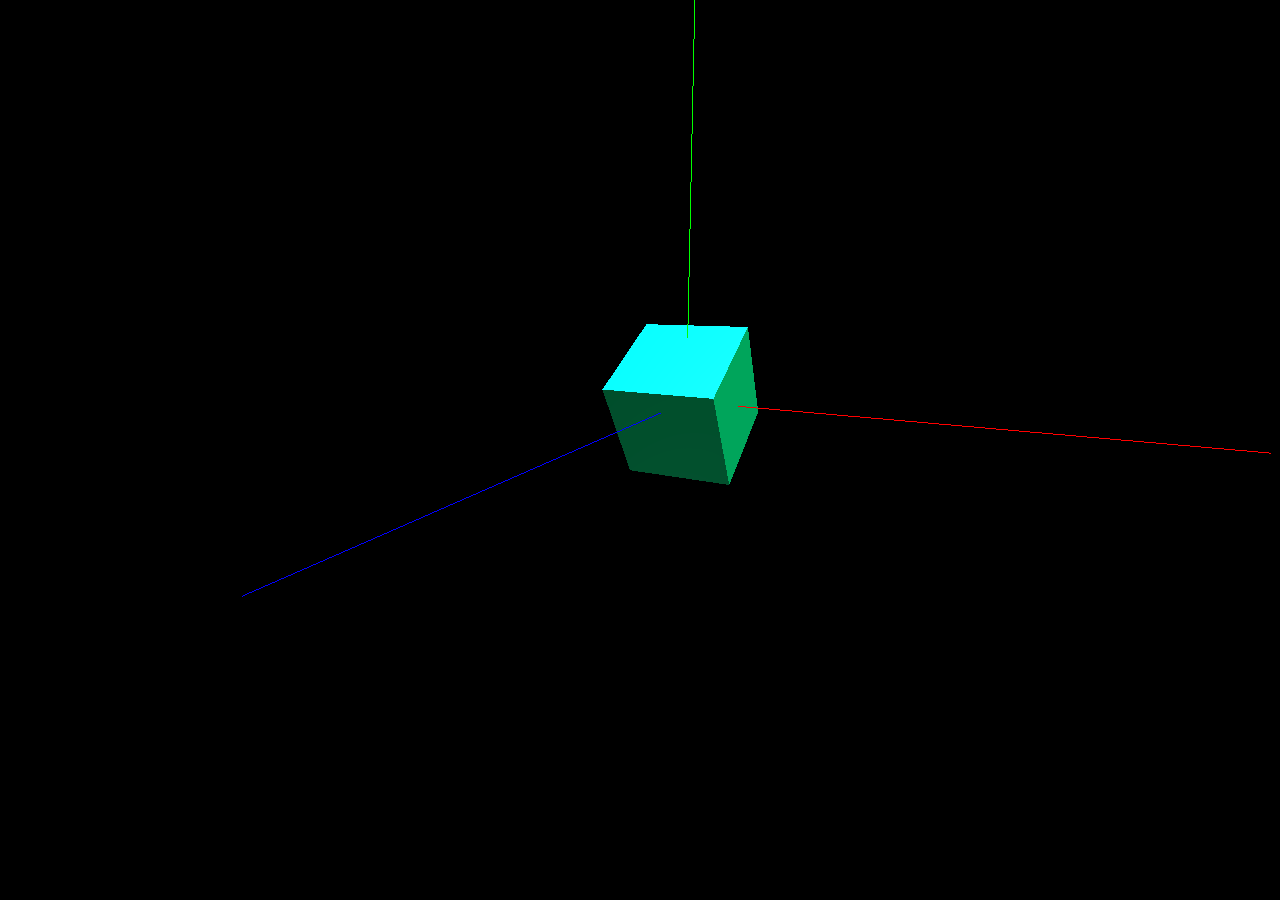
==== commit 7e800338: "- Added bunny points rendering" ====
--- a/Visual Computing/WebGL/WebGL Coursework/public_html/Cube.html
+++ b/Visual Computing/WebGL/WebGL Coursework/public_html/Cube.html
@@ -195,12 +195,14 @@
                            
                         
                         // Render modes 
-                        var pointsMaterial = new THREE.PointsMaterial({color: 0xffff00, size:0.1});
+                        var pointsMaterial = new THREE.PointsMaterial({color: 0xffff00, size:0.05});
                         var cubePoints = new THREE.Points(cubeGeometry, pointsMaterial);
                         
                         updateActivePoints(cubePoints);
                         
                         // TODO: - Cannot enter edge mode from texture mode
+                        //       - Cannot enter edge mode from off face mode
+                        //       - Revert back to overlayed edge mode
                         var toggleEdges = function (obj) {
                             if (!States.edgeRendering){ 
                                 obj.traverse(
@@ -246,7 +248,9 @@
                             }    
                             States.faceRendering = !States.faceRendering;
                         };     
-    
+                        
+                        // TODO  - Cannot enter vertices mode from off face mode
+                         //      - T -> F -> V -> F -> F now stuck with V=F
                         var toggleVertices = function (obj) {
                         if (!States.vertexRendering){
                                 obj.add(ActiveObject.points);
@@ -303,7 +307,7 @@
 
                         // TODO: - Fix rotation speed 
                         //       - Zooms out if you drag sideways a bunch
-                                
+                        //       - Always looks at origin too much         
                         var orbitCamera = function () {
                             if (!Orbit.started){
                                 xStart = Orbit.xFocus; yStart = Orbit.yFocus;
@@ -406,12 +410,14 @@
                          };
                          
                          
-                        // Object Loadng/ Switch Active Object
+                        // Object Loading/Switch Active Object
                         var bunny; var bunnyGeometry;
-                        var bunnyPoints; 
-                        var bunnyScaling = 0.5; //0.15;
-                        var bunnyColor = 0xf44298; //cubeColor; 
+                        var bunnyPoints;
+                        var bunnyScaling = 0.15;
+                        var bunnyColor = 0xf44298;
                         var bunnyMaterial = new THREE.MeshPhongMaterial({color: bunnyColor});
+                        var bunnyPointsMaterial = pointsMaterial.clone();
+                        bunnyPointsMaterial.size = 0.01;
                         
                         var objLoader = new THREE.OBJLoader();
                         objLoader.setPath("resources/");
@@ -422,25 +428,24 @@
                                 objLoader.load(filename,
                                 
                                     function(object) {   
-                                        bunny = object; 
-                                        States.objectLoaded = true;
-                                        
+                                        bunny = object;                                                  
                                         bunny.traverse(function (child) {
-						if (child.isMesh) { child.material = bunnyMaterial; }        
+						if (child.isMesh) { 
+                                                    child.material = bunnyMaterial;
+                                                    bunnyPoints = new THREE.Points(child.geometry, bunnyPointsMaterial);
+                                                    //console.log(child);
+                                                }        
 					});
-                                        
-                                        bunny.position.x = 2;
+                                       
                                         bunny.scale.x = bunnyScaling;
                                         bunny.scale.y = bunnyScaling; 
                                         bunny.scale.z = bunnyScaling;
-                                        //bunnyPoints = new THREE.Points(bunny.geometry, pointsMaterial);
-                                        bunnyPoints = objLoader.parse('points');  
-                                        console.log(bunnyPoints);
-                                        console.log(cubePoints);
+
                                         scene.add(bunny);
+                                        
                                         States.objectLoadedDisplayed = true;
                                         toggleActiveObject();
-                                        
+                                        States.objectLoaded = true;
                                     }
                                 );
                             } else {
@@ -449,11 +454,14 @@
                         }; 
                         
                         var toggleActiveObject = function () {
+                           
                             if (ActiveObject.selected === cube) {
-                                if (States.textureRendering) { toggleTextures(cube); }
-                                if (!States.edgeRendering) { toggleEdges(cube); }                               
-                                if (States.vertexRendering) { toggleVertices(cube); }
-
+                                if (!States.objectLoaded) {
+                                    if (States.textureRendering) { toggleTextures(cube); }
+                                    if (!States.edgeRendering) { toggleEdges(cube); }                               
+                                    if (States.vertexRendering) { toggleVertices(cube); }
+                                }
+                                
                                 updateSelectedObject(bunny);
                                 updateActivePoints(bunnyPoints); 
                                 States.faceRendering = true;
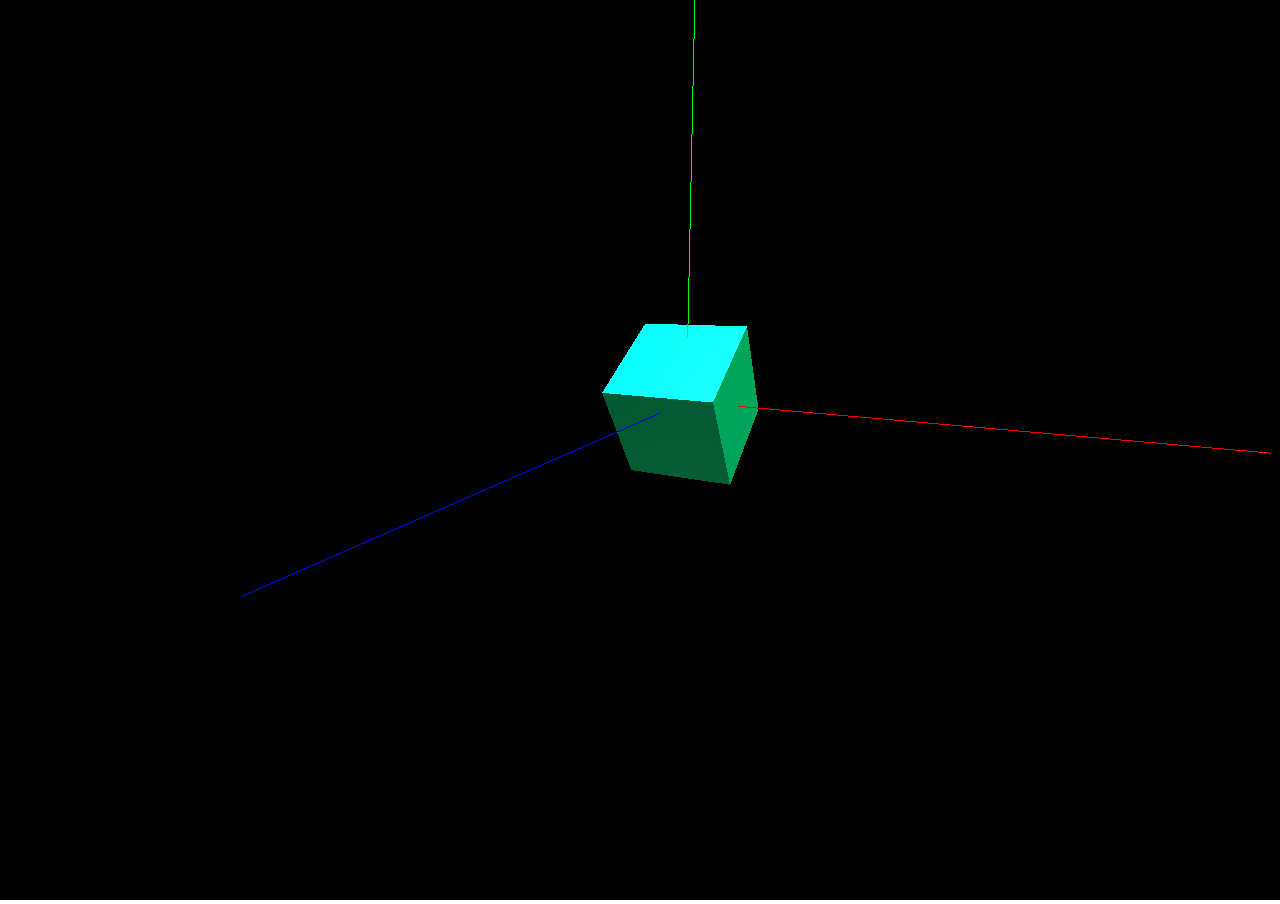
==== commit 673ab30a: "Now working using refactored version with less global namespace clogging in separate js file WebGL-C" ====
--- a/Visual Computing/WebGL/WebGL Coursework/public_html/Cube.html
+++ b/Visual Computing/WebGL/WebGL Coursework/public_html/Cube.html
@@ -12,6 +12,7 @@
 		<script src="js/three.js"></script>
                 <script src="js/OBJLoader.js"></script>
 		<script>
+                        //TODO: Refactor code to not clog up the global namespace
 			// Scene Setup
                         var scene = new THREE.Scene();
                         var sceneBackground = scene.background;
@@ -195,7 +196,7 @@
                            
                         
                         // Render modes 
-                        var pointsMaterial = new THREE.PointsMaterial({color: 0xffff00, size:0.05});
+                        var pointsMaterial = new THREE.PointsMaterial({color: 0xffff00, size:0.075});
                         var cubePoints = new THREE.Points(cubeGeometry, pointsMaterial);
                         
                         updateActivePoints(cubePoints);
@@ -433,7 +434,7 @@
 						if (child.isMesh) { 
                                                     child.material = bunnyMaterial;
                                                     bunnyPoints = new THREE.Points(child.geometry, bunnyPointsMaterial);
-                                                    //console.log(child);
+                                                    //  console.log(child);
                                                 }        
 					});
                                        
